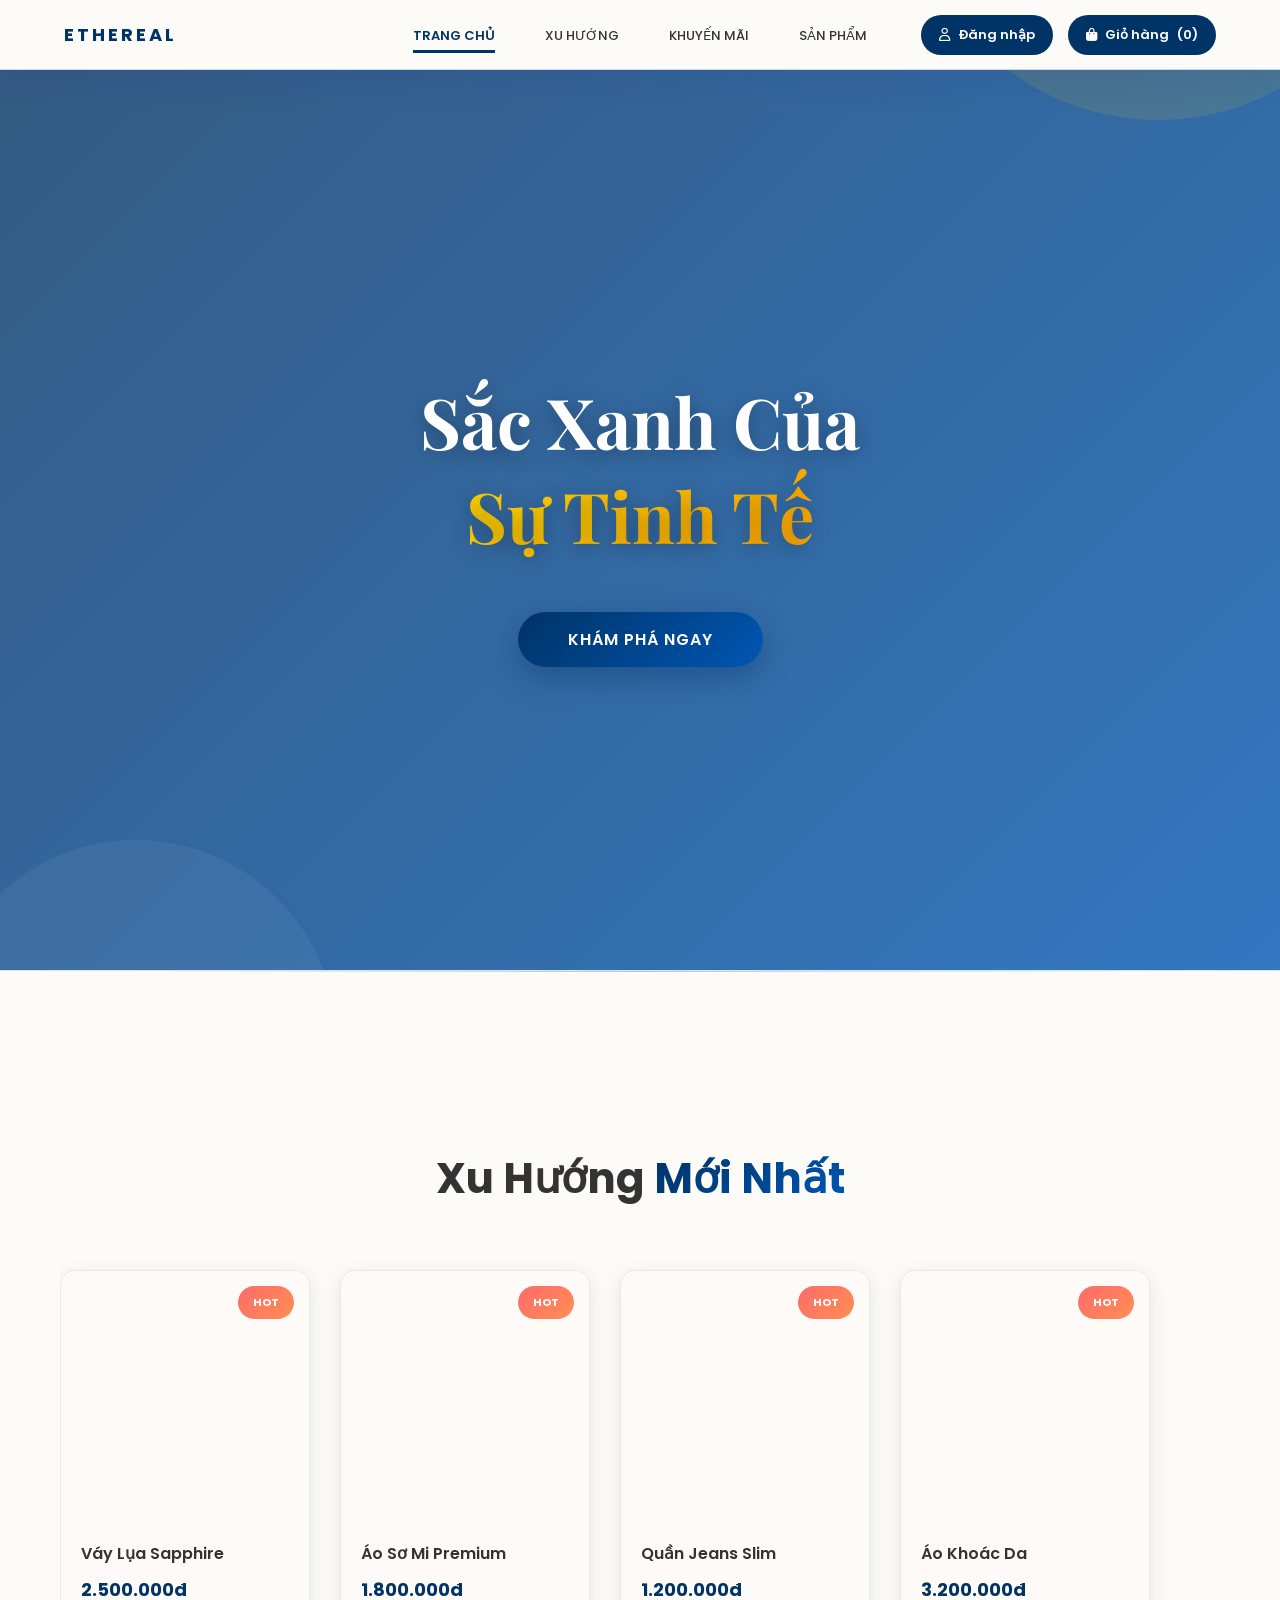
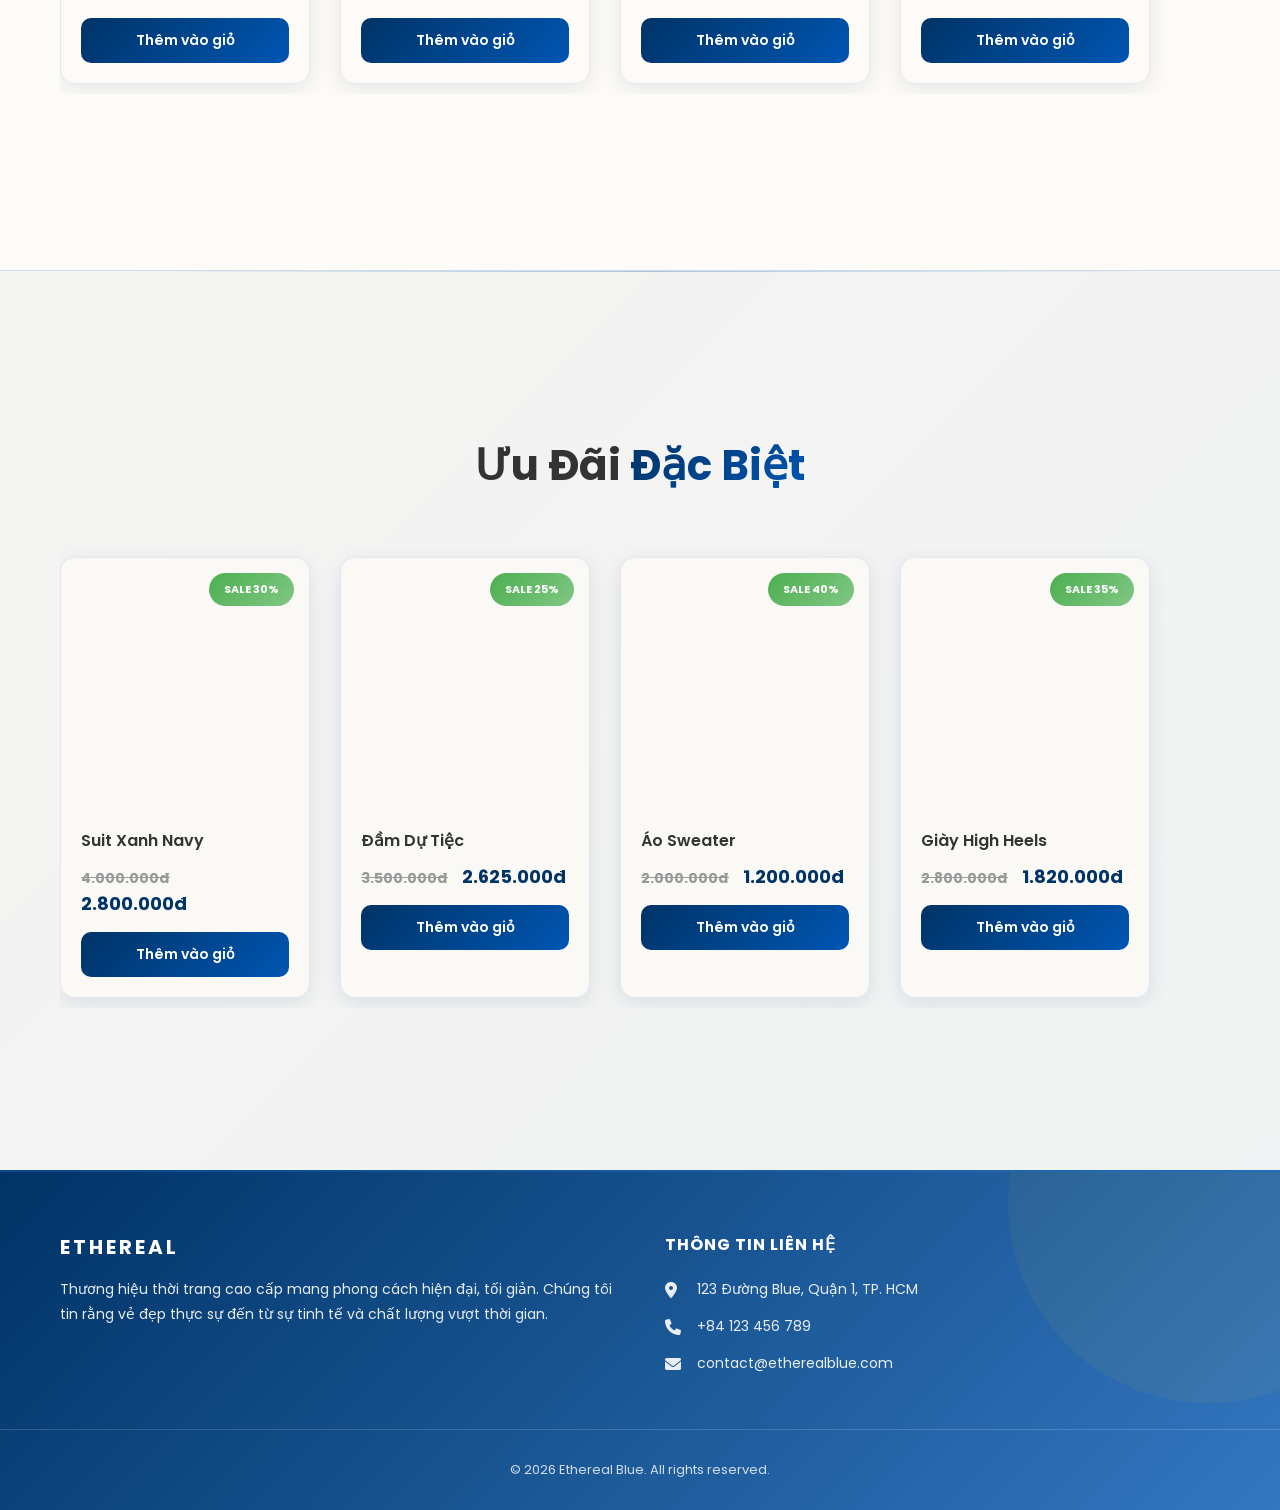
==== index.html @ 76e7ce98 "refactor: header/nav, styles of home page" ====
<!DOCTYPE html>
<html lang="vi">
<head>
    <meta charset="UTF-8">
    <meta name="viewport" content="width=device-width, initial-scale=1.0">
    <title>Ethereal Blue | Luxury Style</title>
    <link rel="stylesheet" href="assets/css/style.css">
    <link href="https://fonts.googleapis.com/css2?family=Playfair+Display:wght@700&family=Poppins:wght@300;400;600&display=swap" rel="stylesheet">
    <link rel="stylesheet" href="https://cdnjs.cloudflare.com/ajax/libs/font-awesome/6.0.0/css/all.min.css">
</head>
<body>

    <header>
        <a href="#" class="logo">ETHEREAL</a>
        <nav id="nav-menu">
            <ul>
                <li><a href="#" class="nav-item active">Trang chủ</a></li>
                <li><a href="#hot-section" class="nav-item">Xu hướng</a></li>
                <li><a href="#sale-section" class="nav-item">Khuyến mãi</a></li>
                <li><a href="#">Sản phẩm</a></li>
            </ul>
        </nav>
        <div class="nav-actions">
            <button class="btn-login"><i class="far fa-user"></i> Đăng nhập</button>
            <button class="btn-cart"><i class="fas fa-shopping-bag"></i> Giỏ hàng <span id="cart-count">(0)</span></button>
        </div>
        <button class="menu-mobile" id="mobile-toggle"><i class="fas fa-bars"></i></button>
    </header>

    <section class="hero">
        <div class="hero-content">
            <h1>Sắc Xanh Của <br><span>Sự Tinh Tế</span></h1>
            <button class="btn-shop">Khám phá ngay</button>
        </div>
    </section>

    <section class="collection" id="hot-section">
        <div class="container">
            <h2 class="section-title">Xu Hướng <span>Mới Nhất</span></h2>
            <div class="grid" data-scrollable="true">
                <div class="card">
                    <div class="badge hot">HOT</div>
                    <div class="img-placeholder" style="background-image: url('https://images.unsplash.com/photo-1539109136881-3be0616acf4b?auto=format&fit=crop&w=500&q=80')"></div>
                    <div class="card-content">
                        <h3 class="card-title">Váy Lụa Sapphire</h3>
                        <p class="card-price">2.500.000đ</p>
                        <button class="btn-add">Thêm vào giỏ</button>
                    </div>
                </div>
                <div class="card">
                    <div class="badge hot">HOT</div>
                    <div class="img-placeholder" style="background-image: url('https://images.unsplash.com/photo-1550639524-056b47719371?auto=format&fit=crop&w=500&q=80')"></div>
                    <div class="card-content">
                        <h3 class="card-title">Áo Sơ Mi Premium</h3>
                        <p class="card-price">1.800.000đ</p>
                        <button class="btn-add">Thêm vào giỏ</button>
                    </div>
                </div>
                <div class="card">
                    <div class="badge hot">HOT</div>
                    <div class="img-placeholder" style="background-image: url('https://images.unsplash.com/photo-1591195853828-11db59a44f6b?auto=format&fit=crop&w=500&q=80')"></div>
                    <div class="card-content">
                        <h3 class="card-title">Quần Jeans Slim</h3>
                        <p class="card-price">1.200.000đ</p>
                        <button class="btn-add">Thêm vào giỏ</button>
                    </div>
                </div>
                <div class="card">
                    <div class="badge hot">HOT</div>
                    <div class="img-placeholder" style="background-image: url('https://images.unsplash.com/photo-1548690596-f003e0d91dae?auto=format&fit=crop&w=500&q=80')"></div>
                    <div class="card-content">
                        <h3 class="card-title">Áo Khoác Da</h3>
                        <p class="card-price">3.200.000đ</p>
                        <button class="btn-add">Thêm vào giỏ</button>
                    </div>
                </div>
            </div>
        </div>
    </section>

    <section class="collection sale-bg" id="sale-section">
        <div class="container">
            <h2 class="section-title">Ưu Đãi <span>Đặc Biệt</span></h2>
            <div class="grid" data-scrollable="true">
                <div class="card">
                    <div class="badge sale">SALE 30%</div>
                    <div class="img-placeholder" style="background-image: url('https://images.unsplash.com/photo-1490481651871-ab68de25d43d?auto=format&fit=crop&w=500&q=80')"></div>
                    <div class="card-content">
                        <h3 class="card-title">Suit Xanh Navy</h3>
                        <p class="card-price"><span class="old-price">4.000.000đ</span> <span class="new-price">2.800.000đ</span></p>
                        <button class="btn-add">Thêm vào giỏ</button>
                    </div>
                </div>
                <div class="card">
                    <div class="badge sale">SALE 25%</div>
                    <div class="img-placeholder" style="background-image: url('https://images.unsplash.com/photo-1495385794356-15371f348c44?auto=format&fit=crop&w=500&q=80')"></div>
                    <div class="card-content">
                        <h3 class="card-title">Đầm Dự Tiệc</h3>
                        <p class="card-price"><span class="old-price">3.500.000đ</span> <span class="new-price">2.625.000đ</span></p>
                        <button class="btn-add">Thêm vào giỏ</button>
                    </div>
                </div>
                <div class="card">
                    <div class="badge sale">SALE 40%</div>
                    <div class="img-placeholder" style="background-image: url('https://images.unsplash.com/photo-1552062407-291826ad9b86?auto=format&fit=crop&w=500&q=80')"></div>
                    <div class="card-content">
                        <h3 class="card-title">Áo Sweater</h3>
                        <p class="card-price"><span class="old-price">2.000.000đ</span> <span class="new-price">1.200.000đ</span></p>
                        <button class="btn-add">Thêm vào giỏ</button>
                    </div>
                </div>
                <div class="card">
                    <div class="badge sale">SALE 35%</div>
                    <div class="img-placeholder" style="background-image: url('https://images.unsplash.com/photo-1487215078519-e21cc028cb29?auto=format&fit=crop&w=500&q=80')"></div>
                    <div class="card-content">
                        <h3 class="card-title">Giày High Heels</h3>
                        <p class="card-price"><span class="old-price">2.800.000đ</span> <span class="new-price">1.820.000đ</span></p>
                        <button class="btn-add">Thêm vào giỏ</button>
                    </div>
                </div>
            </div>
        </div>
    </section>

    <footer>
        <div class="container footer-grid">
            <div>
                <h3 class="logo">ETHEREAL</h3>
                <p>Thương hiệu thời trang cao cấp mang phong cách hiện đại, tối giản. Chúng tôi tin rằng vẻ đẹp thực sự đến từ sự tinh tế và chất lượng vượt thời gian.</p>
            </div>
            <div class="footer-contact">
                <h4>Thông tin liên hệ</h4>
                <p><i class="fas fa-map-marker-alt"></i> 123 Đường Blue, Quận 1, TP. HCM</p>
                <p><i class="fas fa-phone"></i> +84 123 456 789</p>
                <p><i class="fas fa-envelope"></i> contact@etherealblue.com</p>
            </div>
        </div>
        <div class="footer-bottom">
            &copy; 2026 Ethereal Blue. All rights reserved.
        </div>
    </footer>

    <script src="assets/js/main.js"></script>
</body>
</html>
---- assets/css/style.css ----
:root {
    --primary-blue: #003366;
    --accent-blue: #0056b3;
    --white-cream: #fdfbf7;
    --text-dark: #333333;
}

html { scroll-behavior: smooth; }
* { margin: 0; padding: 0; box-sizing: border-box; }

body {
    font-family: 'Poppins', sans-serif;
    background: var(--white-cream);
    color: var(--text-dark);
    overflow-x: hidden;
}

/* ===== HEADER / NAVBAR ===== */
.menu-mobile { display: none; color: var(--primary-blue); background: none; border: none; font-size: 20px; cursor: pointer; }

header {
    position: fixed;
    top: 0; width: 100%;
    height: 70px;
    display: flex;
    align-items: center;
    padding: 0 5%;
    background: rgba(253, 251, 247, 0.7);
    backdrop-filter: blur(20px);
    z-index: 1000;
    border-bottom: 1px solid rgba(0,86,179,0.2);
    box-shadow: 0 8px 32px rgba(31, 38, 135, 0.1);
    animation: slideDown 0.5s ease-out;
}

@keyframes slideDown {
    from { transform: translateY(-100%); opacity: 0; }
    to { transform: translateY(0); opacity: 1; }
}

.logo {
    color: var(--primary-blue);
    font-weight: 700;
    letter-spacing: 3px;
    font-size: 18px;
    text-decoration: none;
    white-space: nowrap;
    animation: fadeInLeft 0.6s ease-out;
}

@keyframes fadeInLeft {
    from { transform: translateX(-50px); opacity: 0; }
    to { transform: translateX(0); opacity: 1; }
}

/* Nav căn giữa tuyệt đối */
nav {
    position: absolute;
    left: 50%;
    transform: translateX(-50%);
}

nav ul {
    display: flex;
    list-style: none;
    gap: 50px;
}

nav a {
    text-decoration: none;
    color: var(--text-dark);
    font-size: 13px;
    text-transform: uppercase;
    font-weight: 500;
    transition: 0.3s;
    position: relative;
}

nav a::after {
    content: '';
    position: absolute;
    bottom: -8px; left: 0;
    width: 0; height: 3px;
    background: var(--primary-blue);
    transition: width 0.3s ease;
}

nav a:hover::after,
nav a.active::after { width: 100%; }

nav a.active {
    color: var(--primary-blue);
    font-weight: 600;
}

.nav-actions {
    display: flex;
    gap: 15px;
    margin-left: auto;
}

.btn-login, .btn-cart {
    background: var(--primary-blue);
    color: white;
    border: none;
    padding: 10px 18px;
    border-radius: 25px;
    cursor: pointer;
    font-size: 13px;
    font-weight: 600;
    font-family: 'Poppins', sans-serif;
    transition: 0.3s;
    display: flex;
    align-items: center;
    gap: 8px;
    white-space: nowrap;
}

.btn-login:hover, .btn-cart:hover {
    background: var(--accent-blue);
    transform: translateY(-2px);
    box-shadow: 0 8px 20px rgba(0, 51, 102, 0.3);
}

/* ===== HERO ===== */
.hero {
    height: 100vh;
    background: linear-gradient(135deg, rgba(0,51,102,0.8) 0%, rgba(0,86,179,0.8) 100%),
                url('https://images.unsplash.com/photo-1558618666-fcd25c85cd64?auto=format&fit=crop&w=1200&q=80') center/cover;
    display: flex;
    align-items: center;
    justify-content: center;
    color: white;
    text-align: center;
    margin-top: 70px;
    position: relative;
    overflow: hidden;
}

.hero::before {
    content: '';
    position: absolute;
    top: -50%; right: -10%;
    width: 500px; height: 500px;
    background: rgba(255,215,0,0.1);
    border-radius: 50%;
    animation: float 6s ease-in-out infinite;
}

.hero::after {
    content: '';
    position: absolute;
    bottom: -30%; left: -5%;
    width: 400px; height: 400px;
    background: rgba(255,255,255,0.05);
    border-radius: 50%;
    animation: float 8s ease-in-out infinite reverse;
}

@keyframes float {
    0%, 100% { transform: translateY(0); }
    50% { transform: translateY(30px); }
}

.hero-content {
    position: relative;
    z-index: 10;
    animation: fadeInUp 1s ease-out;
}

@keyframes fadeInUp {
    from { transform: translateY(50px); opacity: 0; }
    to { transform: translateY(0); opacity: 1; }
}

.hero-content h1 {
    font-size: 70px;
    font-weight: 700;
    margin-bottom: 20px;
    font-family: 'Playfair Display', serif;
    text-shadow: 0 4px 20px rgba(0,0,0,0.3);
}

.hero-content span {
    background: linear-gradient(135deg, #FFD700, #FFA500);
    -webkit-background-clip: text;
    -webkit-text-fill-color: transparent;
    background-clip: text;
    animation: pulse 2s ease-in-out infinite;
}

@keyframes pulse {
    0%, 100% { opacity: 1; }
    50% { opacity: 0.7; }
}

.btn-shop {
    margin-top: 30px;
    padding: 15px 50px;
    background: linear-gradient(135deg, var(--primary-blue), var(--accent-blue));
    color: white;
    border: none;
    border-radius: 50px;
    font-size: 16px;
    font-weight: 600;
    font-family: 'Poppins', sans-serif;
    cursor: pointer;
    transition: 0.4s;
    box-shadow: 0 10px 30px rgba(0,51,102,0.4);
    text-transform: uppercase;
    letter-spacing: 1px;
}

.btn-shop:hover {
    transform: translateY(-4px);
    box-shadow: 0 15px 40px rgba(0,51,102,0.5);
}

/* ===== COLLECTION SECTIONS ===== */
.collection {
    height: 100vh;
    display: flex;
    align-items: center;
    border-top: 1px solid rgba(0,86,179,0.15);
    position: relative;
    overflow: hidden;
}

.collection::before {
    content: '';
    position: absolute;
    top: 0; left: 10%; right: 10%;
    height: 1px;
    background: linear-gradient(90deg, transparent, rgba(0,86,179,0.3), transparent);
}

.sale-bg {
    background: linear-gradient(135deg, rgba(0,51,102,0.03), rgba(0,86,179,0.05));
}

.container {
    max-width: 1200px;
    margin: 0 auto;
    padding: 0 20px;
    width: 100%;
}

.section-title {
    text-align: center;
    font-size: 42px;
    font-weight: 700;
    margin-bottom: 50px;
    color: var(--text-dark);
    animation: fadeIn 0.8s ease-out;
}

@keyframes fadeIn {
    from { opacity: 0; }
    to { opacity: 1; }
}

.section-title span {
    background: linear-gradient(135deg, var(--primary-blue), var(--accent-blue));
    -webkit-background-clip: text;
    -webkit-text-fill-color: transparent;
    background-clip: text;
}

/* ===== GRID / CARDS ===== */
.grid {
    display: flex;
    gap: 30px;
    overflow-x: auto;
    scroll-behavior: smooth;
    padding: 10px 0;
    cursor: grab;
}

.grid.dragging { cursor: grabbing; }

.grid::-webkit-scrollbar { height: 6px; }
.grid::-webkit-scrollbar-track { background: rgba(0,51,102,0.05); border-radius: 10px; }
.grid::-webkit-scrollbar-thumb { background: linear-gradient(90deg, var(--primary-blue), var(--accent-blue)); border-radius: 10px; }
.grid::-webkit-scrollbar-thumb:hover { background: var(--primary-blue); }

.card {
    flex: 0 0 250px;
    background: rgba(253,251,247,0.8);
    backdrop-filter: blur(10px);
    border: 1px solid rgba(0,86,179,0.1);
    border-radius: 15px;
    overflow: hidden;
    transition: 0.4s;
    box-shadow: 0 5px 20px rgba(0,51,102,0.1);
    animation: slideIn 0.6s ease-out;
    position: relative;
}

@keyframes slideIn {
    from { opacity: 0; transform: translateY(30px); }
    to { opacity: 1; transform: translateY(0); }
}

.card:hover {
    transform: translateY(-8px);
    box-shadow: 0 15px 40px rgba(0,51,102,0.25);
    border-color: rgba(0,86,179,0.3);
    background: rgba(253,251,247,0.95);
}

.badge {
    position: absolute;
    top: 15px; right: 15px;
    padding: 8px 15px;
    border-radius: 20px;
    font-size: 11px;
    font-weight: 700;
    text-transform: uppercase;
    z-index: 100;
    animation: slideInRight 0.5s ease-out;
}

@keyframes slideInRight {
    from { transform: translateX(100px); opacity: 0; }
    to { transform: translateX(0); opacity: 1; }
}

.badge.hot { background: linear-gradient(135deg, #FF6B6B, #FF8E53); color: white; }
.badge.sale { background: linear-gradient(135deg, #4CAF50, #81C784); color: white; }

.img-placeholder {
    width: 100%;
    height: 250px;
    background-size: cover;
    background-position: center;
    position: relative;
    overflow: hidden;
}

.img-placeholder::after {
    content: '';
    position: absolute;
    inset: 0;
    background: rgba(0,51,102,0.3);
    transition: 0.3s;
    opacity: 0;
}

.card:hover .img-placeholder::after { opacity: 1; }

.card-content { padding: 20px; }

.card-title {
    font-size: 16px;
    font-weight: 600;
    margin-bottom: 10px;
    color: var(--text-dark);
    transition: 0.3s;
}

.card:hover .card-title { color: var(--primary-blue); }

.card-price {
    font-size: 18px;
    font-weight: 700;
    color: var(--primary-blue);
    margin-bottom: 15px;
}

.old-price { text-decoration: line-through; color: #999; margin-right: 10px; font-size: 14px; }
.new-price { color: var(--primary-blue); font-weight: 700; }

.btn-add {
    width: 100%;
    padding: 12px;
    background: linear-gradient(135deg, var(--primary-blue), var(--accent-blue));
    color: white;
    border: none;
    border-radius: 10px;
    font-size: 14px;
    font-weight: 600;
    font-family: 'Poppins', sans-serif;
    cursor: pointer;
    transition: 0.3s;
}

.btn-add:hover {
    transform: translateY(-2px);
    box-shadow: 0 8px 20px rgba(0,51,102,0.3);
}

/* ===== FOOTER ===== */
footer {
    background: linear-gradient(135deg, var(--primary-blue), rgba(0,86,179,0.8));
    color: white;
    padding: 60px 0 30px;
    border-top: 2px solid rgba(0,86,179,0.3);
    position: relative;
    overflow: hidden;
}

footer::before {
    content: '';
    position: absolute;
    top: -50%; right: -10%;
    width: 400px; height: 400px;
    background: rgba(255,215,0,0.05);
    border-radius: 50%;
    animation: float 8s ease-in-out infinite;
}

.footer-grid {
    display: grid;
    grid-template-columns: 1fr 1fr;
    gap: 50px;
    margin-bottom: 40px;
    position: relative;
    z-index: 10;
}

footer .logo {
    color: white;
    font-size: 20px;
    letter-spacing: 3px;
    display: block;
    margin-bottom: 15px;
}

footer > .container > div > p {
    font-size: 14px;
    line-height: 1.8;
    opacity: 0.9;
}

.footer-contact h4 {
    font-size: 16px;
    margin-bottom: 20px;
    text-transform: uppercase;
    letter-spacing: 1px;
}

.footer-contact p {
    font-size: 14px;
    margin-bottom: 12px;
    display: flex;
    align-items: center;
    gap: 12px;
    transition: 0.3s;
    opacity: 0.9;
}

.footer-contact p:hover {
    opacity: 1;
    transform: translateX(5px);
}

.footer-contact i { font-size: 16px; width: 20px; }

.footer-bottom {
    text-align: center;
    padding-top: 30px;
    border-top: 1px solid rgba(255,255,255,0.2);
    font-size: 13px;
    opacity: 0.8;
    position: relative;
    z-index: 10;
}

/* ===== MOBILE ===== */
@media (max-width: 768px) {
    header { padding: 0 15px; }
    .menu-mobile { display: block; margin-left: auto; }
    nav { position: static; transform: none; display: none; }
    nav.active {
        display: flex;
        position: absolute;
        top: 70px; left: 0; right: 0;
        background: rgba(253,251,247,0.97);
        backdrop-filter: blur(20px);
        padding: 20px;
        border-bottom: 1px solid rgba(0,86,179,0.2);
    }
    nav.active ul { flex-direction: column; gap: 15px; }
    .nav-actions { display: none; }
    .hero-content h1 { font-size: 40px; }
    .section-title { font-size: 28px; }
    .card { flex: 0 0 200px; }
    .footer-grid { grid-template-columns: 1fr; gap: 30px; }
}
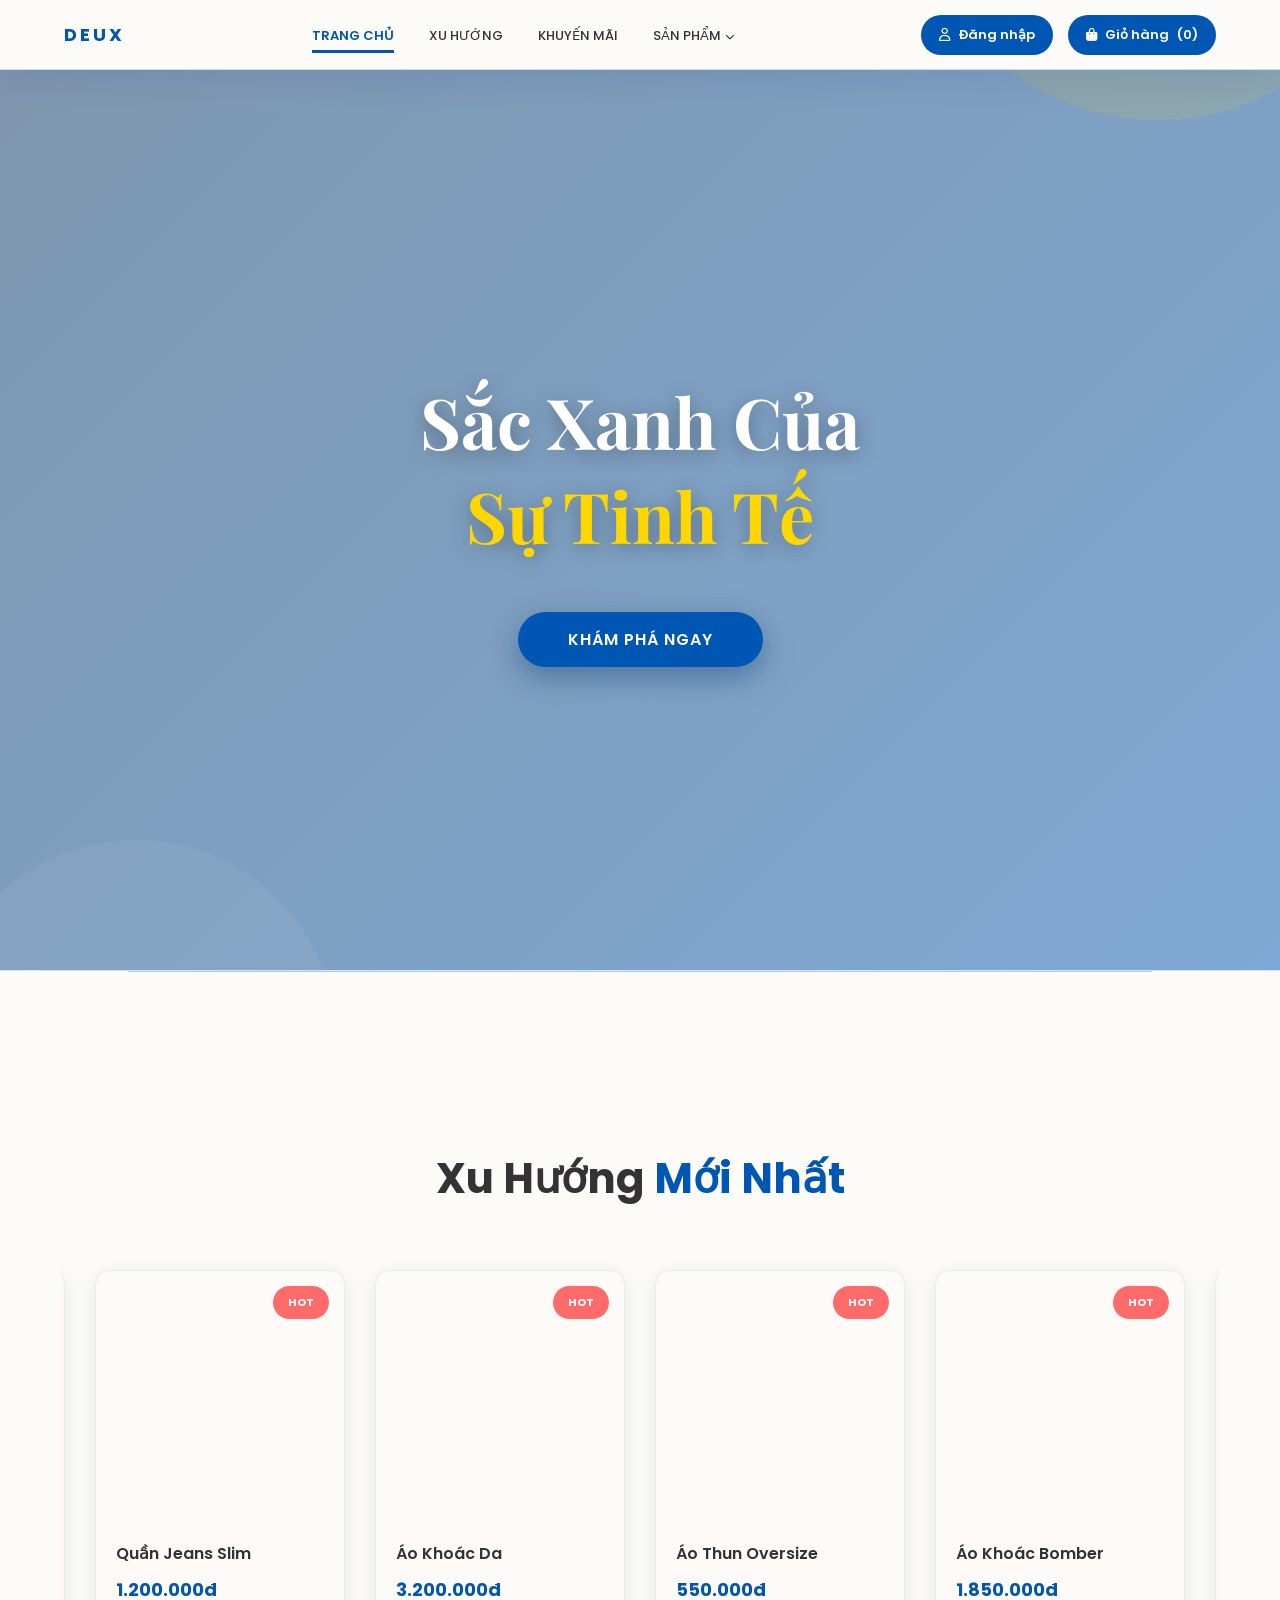
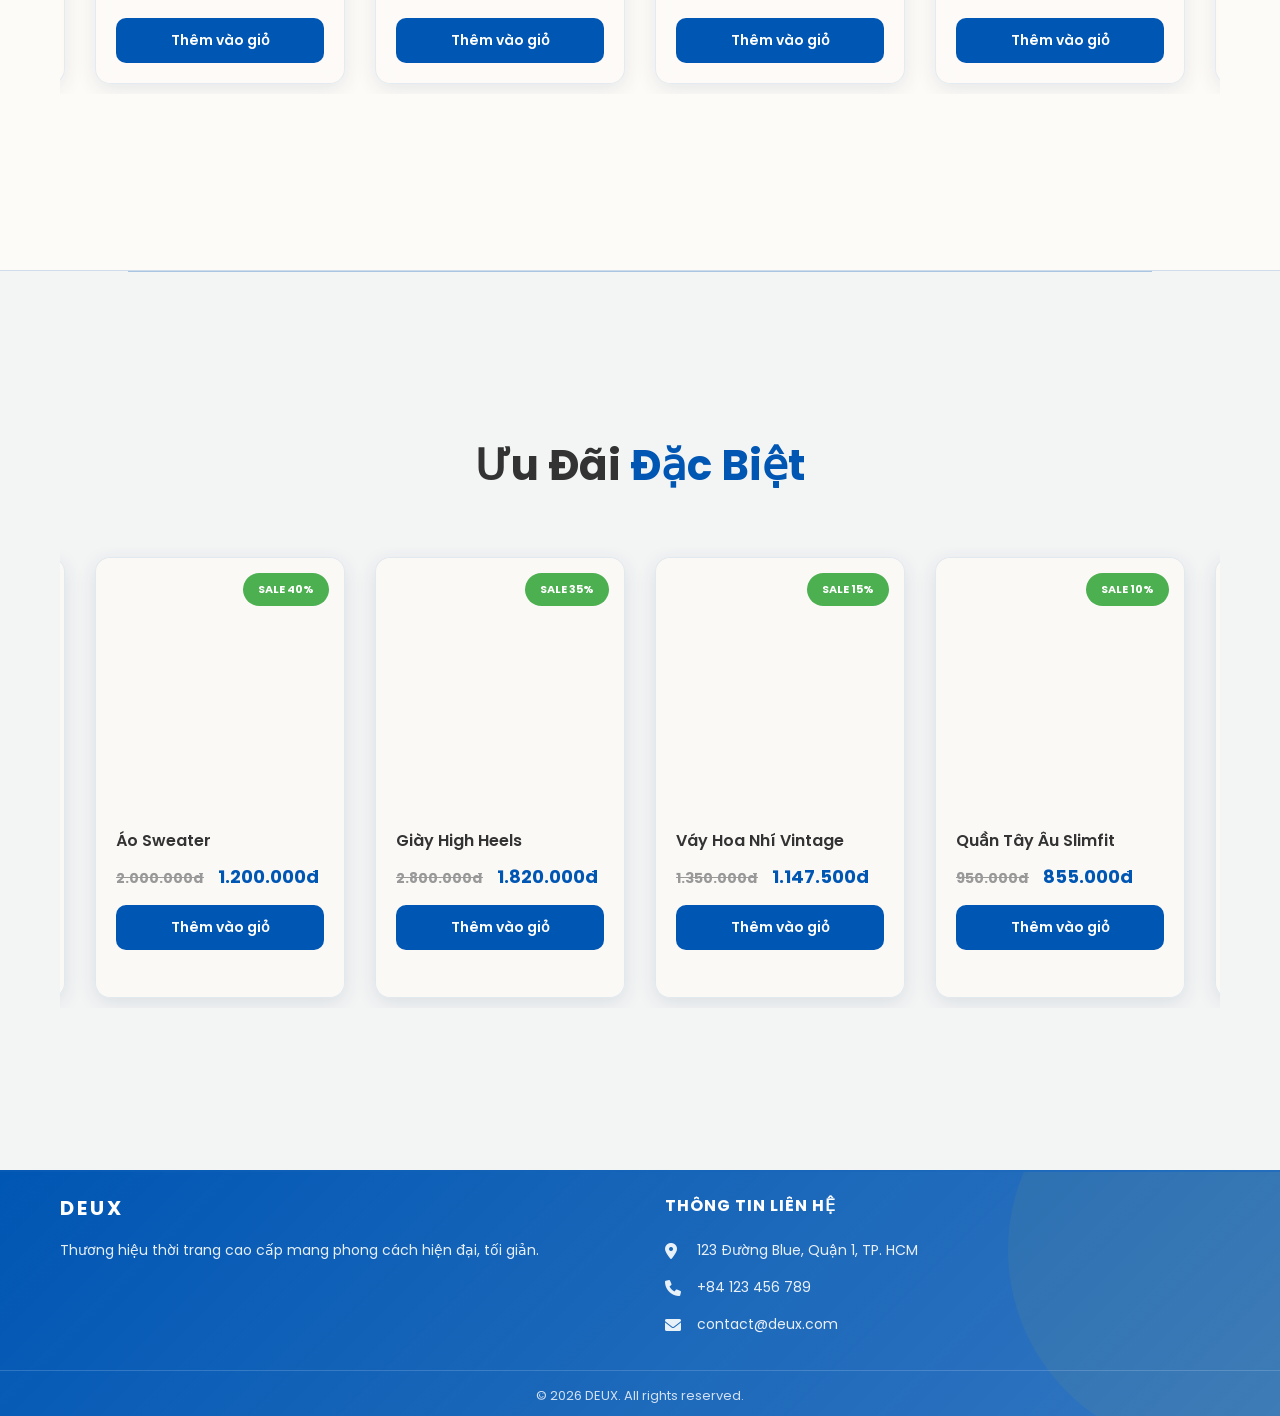
==== commit 3086ac01: "feat: Rebrand to DEUX and add cart/size support" ====
--- a/index.html
+++ b/index.html
@@ -1,17 +1,22 @@
 <!DOCTYPE html>
 <html lang="vi">
+
 <head>
     <meta charset="UTF-8">
     <meta name="viewport" content="width=device-width, initial-scale=1.0">
-    <title>Ethereal Blue | Luxury Style</title>
-    <link rel="stylesheet" href="assets/css/style.css">
-    <link href="https://fonts.googleapis.com/css2?family=Playfair+Display:wght@700&family=Poppins:wght@300;400;600&display=swap" rel="stylesheet">
+    <title>DEUX | Luxury Style</title>
+    <link rel="icon" href="/assets/images/favicon.png" type="image/png">
+    <link rel="stylesheet" href="assets/style.css">
+    <link
+        href="https://fonts.googleapis.com/css2?family=Playfair+Display:wght@700&family=Poppins:wght@300;400;600&display=swap"
+        rel="stylesheet">
     <link rel="stylesheet" href="https://cdnjs.cloudflare.com/ajax/libs/font-awesome/6.0.0/css/all.min.css">
 </head>
+
 <body>
 
     <header>
-        <a href="#" class="logo">ETHEREAL</a>
+        <!-- <a href="#" class="logo">DEUX</a>
         <nav id="nav-menu">
             <ul>
                 <li><a href="#" class="nav-item active">Trang chủ</a></li>
@@ -19,12 +24,17 @@
                 <li><a href="#sale-section" class="nav-item">Khuyến mãi</a></li>
                 <li><a href="#">Sản phẩm</a></li>
             </ul>
+            <div class="nav-mobile-actions" style="display:none;">
+                <button class="btn-login"><i class="far fa-user"></i> Đăng nhập</button>
+                <button class="btn-cart"><i class="fas fa-shopping-bag"></i> Giỏ hàng <span
+                        id="cart-count-mobile">(0)</span></button>
+            </div>
         </nav>
         <div class="nav-actions">
-            <button class="btn-login"><i class="far fa-user"></i> Đăng nhập</button>
-            <button class="btn-cart"><i class="fas fa-shopping-bag"></i> Giỏ hàng <span id="cart-count">(0)</span></button>
+            <a href="pages/auth/login.html" class="btn-login"><i class="far fa-user"></i> Đăng nhập</a>
+            <a href="pages/cart/cart.html" class="btn-cart"><i class="fas fa-shopping-bag"></i> Giỏ hàng <span id="cart-count-mobile">(0)</span></a>
         </div>
-        <button class="menu-mobile" id="mobile-toggle"><i class="fas fa-bars"></i></button>
+        <button class="menu-mobile" id="mobile-toggle"><i class="fas fa-bars"></i></button> -->
     </header>
 
     <section class="hero">
@@ -37,109 +47,38 @@
     <section class="collection" id="hot-section">
         <div class="container">
             <h2 class="section-title">Xu Hướng <span>Mới Nhất</span></h2>
-            <div class="grid" data-scrollable="true">
-                <div class="card">
-                    <div class="badge hot">HOT</div>
-                    <div class="img-placeholder" style="background-image: url('https://images.unsplash.com/photo-1539109136881-3be0616acf4b?auto=format&fit=crop&w=500&q=80')"></div>
-                    <div class="card-content">
-                        <h3 class="card-title">Váy Lụa Sapphire</h3>
-                        <p class="card-price">2.500.000đ</p>
-                        <button class="btn-add">Thêm vào giỏ</button>
-                    </div>
-                </div>
-                <div class="card">
-                    <div class="badge hot">HOT</div>
-                    <div class="img-placeholder" style="background-image: url('https://images.unsplash.com/photo-1550639524-056b47719371?auto=format&fit=crop&w=500&q=80')"></div>
-                    <div class="card-content">
-                        <h3 class="card-title">Áo Sơ Mi Premium</h3>
-                        <p class="card-price">1.800.000đ</p>
-                        <button class="btn-add">Thêm vào giỏ</button>
-                    </div>
-                </div>
-                <div class="card">
-                    <div class="badge hot">HOT</div>
-                    <div class="img-placeholder" style="background-image: url('https://images.unsplash.com/photo-1591195853828-11db59a44f6b?auto=format&fit=crop&w=500&q=80')"></div>
-                    <div class="card-content">
-                        <h3 class="card-title">Quần Jeans Slim</h3>
-                        <p class="card-price">1.200.000đ</p>
-                        <button class="btn-add">Thêm vào giỏ</button>
-                    </div>
-                </div>
-                <div class="card">
-                    <div class="badge hot">HOT</div>
-                    <div class="img-placeholder" style="background-image: url('https://images.unsplash.com/photo-1548690596-f003e0d91dae?auto=format&fit=crop&w=500&q=80')"></div>
-                    <div class="card-content">
-                        <h3 class="card-title">Áo Khoác Da</h3>
-                        <p class="card-price">3.200.000đ</p>
-                        <button class="btn-add">Thêm vào giỏ</button>
-                    </div>
-                </div>
-            </div>
+            <div class="grid" id="hot-grid" data-scrollable="true"></div>
         </div>
     </section>
 
     <section class="collection sale-bg" id="sale-section">
         <div class="container">
             <h2 class="section-title">Ưu Đãi <span>Đặc Biệt</span></h2>
-            <div class="grid" data-scrollable="true">
-                <div class="card">
-                    <div class="badge sale">SALE 30%</div>
-                    <div class="img-placeholder" style="background-image: url('https://images.unsplash.com/photo-1490481651871-ab68de25d43d?auto=format&fit=crop&w=500&q=80')"></div>
-                    <div class="card-content">
-                        <h3 class="card-title">Suit Xanh Navy</h3>
-                        <p class="card-price"><span class="old-price">4.000.000đ</span> <span class="new-price">2.800.000đ</span></p>
-                        <button class="btn-add">Thêm vào giỏ</button>
-                    </div>
-                </div>
-                <div class="card">
-                    <div class="badge sale">SALE 25%</div>
-                    <div class="img-placeholder" style="background-image: url('https://images.unsplash.com/photo-1495385794356-15371f348c44?auto=format&fit=crop&w=500&q=80')"></div>
-                    <div class="card-content">
-                        <h3 class="card-title">Đầm Dự Tiệc</h3>
-                        <p class="card-price"><span class="old-price">3.500.000đ</span> <span class="new-price">2.625.000đ</span></p>
-                        <button class="btn-add">Thêm vào giỏ</button>
-                    </div>
-                </div>
-                <div class="card">
-                    <div class="badge sale">SALE 40%</div>
-                    <div class="img-placeholder" style="background-image: url('https://images.unsplash.com/photo-1552062407-291826ad9b86?auto=format&fit=crop&w=500&q=80')"></div>
-                    <div class="card-content">
-                        <h3 class="card-title">Áo Sweater</h3>
-                        <p class="card-price"><span class="old-price">2.000.000đ</span> <span class="new-price">1.200.000đ</span></p>
-                        <button class="btn-add">Thêm vào giỏ</button>
-                    </div>
-                </div>
-                <div class="card">
-                    <div class="badge sale">SALE 35%</div>
-                    <div class="img-placeholder" style="background-image: url('https://images.unsplash.com/photo-1487215078519-e21cc028cb29?auto=format&fit=crop&w=500&q=80')"></div>
-                    <div class="card-content">
-                        <h3 class="card-title">Giày High Heels</h3>
-                        <p class="card-price"><span class="old-price">2.800.000đ</span> <span class="new-price">1.820.000đ</span></p>
-                        <button class="btn-add">Thêm vào giỏ</button>
-                    </div>
-                </div>
-            </div>
+            <div class="grid" id="sale-grid" data-scrollable="true"></div>
         </div>
     </section>
 
     <footer>
-        <div class="container footer-grid">
+        <!-- <div class="container footer-grid">
             <div>
-                <h3 class="logo">ETHEREAL</h3>
-                <p>Thương hiệu thời trang cao cấp mang phong cách hiện đại, tối giản. Chúng tôi tin rằng vẻ đẹp thực sự đến từ sự tinh tế và chất lượng vượt thời gian.</p>
+                <h3 class="logo">DEUX</h3>
+                <p>Thương hiệu thời trang cao cấp mang phong cách hiện đại, tối giản. Chúng tôi tin rằng vẻ đẹp thực sự
+                    đến từ sự tinh tế và chất lượng vượt thời gian.</p>
             </div>
             <div class="footer-contact">
                 <h4>Thông tin liên hệ</h4>
                 <p><i class="fas fa-map-marker-alt"></i> 123 Đường Blue, Quận 1, TP. HCM</p>
                 <p><i class="fas fa-phone"></i> +84 123 456 789</p>
-                <p><i class="fas fa-envelope"></i> contact@etherealblue.com</p>
+                <p><i class="fas fa-envelope"></i> contact@deux.com</p>
             </div>
         </div>
         <div class="footer-bottom">
-            &copy; 2026 Ethereal Blue. All rights reserved.
-        </div>
+            &copy; 2026 DEUX. All rights reserved.
+        </div> -->
     </footer>
 
-    <script src="assets/js/main.js"></script>
+    <script src="/assets/components.js"></script>
+    <script src="/assets/main.js"></script>
 </body>
+
 </html>
--- a/assets/style.css
+++ b/assets/style.css
@@ -0,0 +1,925 @@
+:root {
+    --primary-blue: #0056b3;
+    --accent-blue: #003366;
+    --white-cream: #fdfbf7;
+    --text-dark: #333333;
+}
+
+html {
+    scroll-behavior: smooth;
+}
+
+* {
+    margin: 0;
+    padding: 0;
+    box-sizing: border-box;
+}
+
+body {
+    font-family: 'Poppins', sans-serif;
+    background: var(--white-cream);
+    color: var(--text-dark);
+    overflow-x: hidden;
+}
+
+/* ===== HEADER / NAVBAR ===== */
+.menu-mobile {
+    display: none;
+    color: var(--primary-blue);
+    background: none;
+    border: none;
+    font-size: 20px;
+    cursor: pointer;
+}
+
+header {
+    position: fixed;
+    top: 0;
+    width: 100%;
+    height: 70px;
+    display: flex;
+    align-items: center;
+    padding: 0 5%;
+    background: rgba(253, 251, 247, 0.7);
+    backdrop-filter: blur(20px);
+    z-index: 1000;
+    border-bottom: 1px solid rgba(0, 86, 179, 0.2);
+    box-shadow: 0 8px 32px rgba(31, 38, 135, 0.1);
+    animation: slideDown 0.5s ease-out;
+}
+
+@keyframes slideDown {
+    from {
+        transform: translateY(-100%);
+        opacity: 0;
+    }
+
+    to {
+        transform: translateY(0);
+        opacity: 1;
+    }
+}
+
+.logo {
+    color: var(--primary-blue);
+    font-weight: 700;
+    letter-spacing: 3px;
+    font-size: 18px;
+    text-decoration: none;
+    white-space: nowrap;
+    animation: fadeInLeft 0.6s ease-out;
+}
+
+@keyframes fadeInLeft {
+    from {
+        transform: translateX(-50px);
+        opacity: 0;
+    }
+
+    to {
+        transform: translateX(0);
+        opacity: 1;
+    }
+}
+
+/* Nav căn giữa flex */
+nav {
+    flex: 1;
+    display: flex;
+    justify-content: center;
+}
+
+nav ul {
+    display: flex;
+    list-style: none;
+    gap: 35px;
+}
+
+nav a {
+    text-decoration: none;
+    color: var(--text-dark);
+    font-size: 13px;
+    text-transform: uppercase;
+    font-weight: 500;
+    transition: 0.3s;
+    position: relative;
+}
+
+nav a::after {
+    content: '';
+    position: absolute;
+    bottom: -8px;
+    left: 0;
+    width: 0;
+    height: 3px;
+    background: var(--primary-blue);
+    transition: width 0.3s ease;
+}
+
+nav a:hover::after,
+nav a.active::after {
+    width: 100%;
+}
+
+nav a.active {
+    color: var(--primary-blue);
+    font-weight: 600;
+}
+
+.nav-actions {
+    display: flex;
+    gap: 15px;
+    margin-left: auto;
+}
+
+.btn-login,
+.btn-cart {
+    background: var(--primary-blue);
+    color: white;
+    border: none;
+    padding: 10px 18px;
+    border-radius: 25px;
+    cursor: pointer;
+    font-size: 13px;
+    font-weight: 600;
+    font-family: 'Poppins', sans-serif;
+    transition: background 0.4s ease, transform 0.3s ease, box-shadow 0.3s ease;
+    display: flex;
+    align-items: center;
+    gap: 8px;
+    white-space: nowrap;
+    text-decoration: none;
+}
+
+.btn-login:hover,
+.btn-cart:hover {
+    background: var(--accent-blue);
+    transform: translateY(-2px);
+    box-shadow: 0 8px 20px rgba(0, 51, 102, 0.3);
+}
+
+
+/* ===== HERO ===== */
+.hero {
+    height: 100vh;
+    background: linear-gradient(135deg, rgba(0, 51, 102, 0.5) 0%, rgba(0, 86, 179, 0.5) 100%),
+        url('/assets/images/hero-bg.jpg') center/cover no-repeat;
+    display: flex;
+    align-items: center;
+    justify-content: center;
+    color: white;
+    text-align: center;
+    margin-top: 70px;
+    position: relative;
+    overflow: hidden;
+}
+
+.hero::before {
+    content: '';
+    position: absolute;
+    top: -50%;
+    right: -10%;
+    width: 500px;
+    height: 500px;
+    background: rgba(255, 215, 0, 0.1);
+    border-radius: 50%;
+    animation: float 6s ease-in-out infinite;
+}
+
+.hero::after {
+    content: '';
+    position: absolute;
+    bottom: -30%;
+    left: -5%;
+    width: 400px;
+    height: 400px;
+    background: rgba(255, 255, 255, 0.05);
+    border-radius: 50%;
+    animation: float 8s ease-in-out infinite reverse;
+}
+
+@keyframes float {
+
+    0%,
+    100% {
+        transform: translateY(0);
+    }
+
+    50% {
+        transform: translateY(30px);
+    }
+}
+
+.hero-content {
+    position: relative;
+    z-index: 10;
+    animation: fadeInUp 1s ease-out;
+}
+
+@keyframes fadeInUp {
+    from {
+        transform: translateY(50px);
+        opacity: 0;
+    }
+
+    to {
+        transform: translateY(0);
+        opacity: 1;
+    }
+}
+
+.hero-content h1 {
+    font-size: 70px;
+    font-weight: 700;
+    margin-bottom: 20px;
+    font-family: 'Playfair Display', serif;
+    text-shadow: 0 4px 20px rgba(0, 0, 0, 0.3);
+}
+
+.hero-content span {
+    color: #FFD700;
+}
+
+@keyframes pulse {
+
+    0%,
+    100% {
+        opacity: 1;
+    }
+
+    50% {
+        opacity: 0.7;
+    }
+}
+
+.btn-shop {
+    margin-top: 30px;
+    padding: 15px 50px;
+    background: var(--primary-blue);
+    color: white;
+    border: none;
+    border-radius: 50px;
+    font-size: 16px;
+    font-weight: 600;
+    font-family: 'Poppins', sans-serif;
+    cursor: pointer;
+    transition: background 0.4s ease, transform 0.4s ease, box-shadow 0.4s ease;
+    box-shadow: 0 10px 30px rgba(0, 51, 102, 0.4);
+    text-transform: uppercase;
+    letter-spacing: 1px;
+}
+
+.btn-shop:hover {
+    background: var(--accent-blue);
+    transform: translateY(-4px);
+    box-shadow: 0 15px 40px rgba(0, 51, 102, 0.5);
+}
+
+/* ===== COLLECTION SECTIONS ===== */
+.collection {
+    height: 100vh;
+    display: flex;
+    align-items: center;
+    border-top: 1px solid rgba(0, 86, 179, 0.15);
+    position: relative;
+    overflow: hidden;
+
+    background: var(--white-cream);
+}
+
+/* Đường kẻ trang trí trên */
+.collection::before {
+    content: '';
+    position: absolute;
+    top: 0;
+    left: 10%;
+    right: 10%;
+    height: 1px;
+    background: rgba(0, 86, 179, 0.3);
+}
+
+/* Hoa văn chấm nền */
+.collection::after {
+    content: '';
+    position: absolute;
+    inset: 0;
+    pointer-events: none;
+    z-index: 0;
+}
+
+/* Vòng tròn trang trí phải */
+.collection .deco-circle-right {
+    position: absolute;
+    right: -80px;
+    top: 50%;
+    transform: translateY(-50%);
+    width: 340px;
+    height: 340px;
+    border-radius: 50%;
+    border: 1.5px solid rgba(0, 86, 179, 0.12);
+    pointer-events: none;
+}
+
+.collection .deco-circle-right::before {
+    content: '';
+    position: absolute;
+    inset: 30px;
+    border-radius: 50%;
+    border: 1px solid rgba(255, 215, 0, 0.15);
+}
+
+/* Vòng tròn trang trí trái */
+.collection .deco-circle-left {
+    position: absolute;
+    left: -60px;
+    bottom: 60px;
+    width: 220px;
+    height: 220px;
+    border-radius: 50%;
+    border: 1px solid rgba(0, 86, 179, 0.1);
+    pointer-events: none;
+}
+
+/* Container phải nằm trên z-index */
+.collection .container {
+    position: relative;
+    z-index: 1;
+}
+
+/* ===== SALE SECTION ===== */
+.sale-bg {
+    background: rgba(0, 86, 179, 0.04);
+}
+
+.sale-bg::after {
+    background-image: none;
+}
+
+.container {
+    max-width: 1200px;
+    margin: 0 auto;
+    padding: 0 20px;
+    width: 100%;
+}
+
+.section-title {
+    text-align: center;
+    font-size: 42px;
+    font-weight: 700;
+    margin-bottom: 50px;
+    color: var(--text-dark);
+    animation: fadeIn 0.8s ease-out;
+}
+
+@keyframes fadeIn {
+    from {
+        opacity: 0;
+    }
+
+    to {
+        opacity: 1;
+    }
+}
+
+.section-title span {
+    color: var(--primary-blue);
+}
+
+/* ===== GRID / CARDS ===== */
+.grid {
+    display: flex;
+    justify-content: center;
+    gap: 30px;
+    overflow-x: auto;
+    scroll-behavior: smooth;
+    padding: 10px 0;
+    cursor: grab;
+}
+
+.grid.dragging {
+    cursor: grabbing;
+}
+
+.grid::-webkit-scrollbar {
+    height: 6px;
+}
+
+.grid::-webkit-scrollbar-track {
+    background: rgba(0, 51, 102, 0.05);
+    border-radius: 10px;
+}
+
+.grid::-webkit-scrollbar-thumb {
+    background: var(--primary-blue);
+    border-radius: 10px;
+}
+
+.grid::-webkit-scrollbar-thumb:hover {
+    background: var(--primary-blue);
+}
+
+.card {
+    flex: 0 0 250px;
+    background: rgba(253, 251, 247, 0.8);
+    backdrop-filter: blur(10px);
+    border: 1px solid rgba(0, 86, 179, 0.1);
+    border-radius: 15px;
+    overflow: hidden;
+    transition: 0.4s;
+    box-shadow: 0 5px 20px rgba(0, 51, 102, 0.1);
+    animation: slideIn 0.6s ease-out;
+    position: relative;
+}
+
+@keyframes slideIn {
+    from {
+        opacity: 0;
+        transform: translateY(30px);
+    }
+
+    to {
+        opacity: 1;
+        transform: translateY(0);
+    }
+}
+
+.card:hover {
+    transform: translateY(-8px);
+    box-shadow: 0 15px 40px rgba(0, 51, 102, 0.25);
+    border-color: rgba(0, 86, 179, 0.3);
+    background: rgba(253, 251, 247, 0.95);
+}
+
+.badge {
+    position: absolute;
+    top: 15px;
+    right: 15px;
+    padding: 8px 15px;
+    border-radius: 20px;
+    font-size: 11px;
+    font-weight: 700;
+    text-transform: uppercase;
+    z-index: 100;
+    animation: slideInRight 0.5s ease-out;
+}
+
+@keyframes slideInRight {
+    from {
+        transform: translateX(100px);
+        opacity: 0;
+    }
+
+    to {
+        transform: translateX(0);
+        opacity: 1;
+    }
+}
+
+.badge.hot {
+    background: #FF6B6B;
+    color: white;
+}
+
+.badge.sale {
+    background: #4CAF50;
+    color: white;
+}
+
+.img-placeholder {
+    width: 100%;
+    height: 250px;
+    position: relative;
+    overflow: hidden;
+}
+
+/* Ảnh tự crop theo khung — không cần chỉnh kích thước ảnh gốc */
+.img-placeholder img {
+    width: 100%;
+    height: 100%;
+    object-fit: cover;
+    object-position: center top;
+    display: block;
+    transition: transform 0.4s ease;
+}
+
+.card:hover .img-placeholder img {
+    transform: scale(1.05);
+}
+
+.img-placeholder::after {
+    content: '';
+    position: absolute;
+    inset: 0;
+    background: rgba(0, 51, 102, 0.3);
+    transition: 0.3s;
+    opacity: 0;
+    pointer-events: none;
+}
+
+.card:hover .img-placeholder::after {
+    opacity: 1;
+}
+
+.card-content {
+    padding: 20px;
+}
+
+.card-title {
+    font-size: 16px;
+    font-weight: 600;
+    margin-bottom: 10px;
+    color: var(--text-dark);
+    transition: 0.3s;
+}
+
+.card:hover .card-title {
+    color: var(--primary-blue);
+}
+
+.card-price {
+    font-size: 18px;
+    font-weight: 700;
+    color: var(--primary-blue);
+    margin-bottom: 15px;
+}
+
+.old-price {
+    text-decoration: line-through;
+    color: #999;
+    margin-right: 10px;
+    font-size: 14px;
+}
+
+.new-price {
+    color: var(--primary-blue);
+    font-weight: 700;
+}
+
+.btn-add {
+    width: 100%;
+    padding: 12px;
+    background: var(--primary-blue);
+    color: white;
+    border: none;
+    border-radius: 10px;
+    font-size: 14px;
+    font-weight: 600;
+    font-family: 'Poppins', sans-serif;
+    cursor: pointer;
+    transition: background 0.4s ease, transform 0.3s ease, box-shadow 0.3s ease;
+}
+
+.btn-add:hover {
+    background: var(--accent-blue);
+    transform: translateY(-2px);
+    box-shadow: 0 8px 20px rgba(0, 51, 102, 0.3);
+}
+
+/* ===== FOOTER ===== */
+footer {
+    background: linear-gradient(135deg, var(--primary-blue), rgba(0, 86, 179, 0.8));
+    color: white;
+    padding: 21px 0 10px;
+    border-top: 2px solid rgba(0, 86, 179, 0.3);
+    position: relative;
+    overflow: hidden;
+}
+
+footer::before {
+    content: '';
+    position: absolute;
+    top: -50%;
+    right: -10%;
+    width: 400px;
+    height: 400px;
+    background: rgba(255, 215, 0, 0.05);
+    border-radius: 50%;
+    animation: float 8s ease-in-out infinite;
+}
+
+.footer-grid {
+    display: grid;
+    grid-template-columns: 1fr 1fr;
+    gap: 50px;
+    margin-bottom: 20px;
+    position: relative;
+    z-index: 10;
+}
+
+footer .logo {
+    color: white;
+    font-size: 20px;
+    letter-spacing: 3px;
+    display: block;
+    margin-bottom: 15px;
+}
+
+footer>.container>div>p {
+    font-size: 14px;
+    line-height: 1.8;
+    opacity: 0.9;
+}
+
+.footer-contact h4 {
+    font-size: 16px;
+    margin-bottom: 20px;
+    text-transform: uppercase;
+    letter-spacing: 1px;
+}
+
+.footer-contact p {
+    font-size: 14px;
+    margin-bottom: 12px;
+    display: flex;
+    align-items: center;
+    gap: 12px;
+    transition: 0.3s;
+    opacity: 0.9;
+}
+
+.footer-contact p:hover {
+    opacity: 1;
+    transform: translateX(5px);
+}
+
+.footer-contact i {
+    font-size: 16px;
+    width: 20px;
+}
+
+.footer-bottom {
+    text-align: center;
+    padding-top: 15px;
+    border-top: 1px solid rgba(255, 255, 255, 0.2);
+    font-size: 13px;
+    opacity: 0.8;
+    position: relative;
+    z-index: 10;
+}
+
+/* ===== USER DROPDOWN MENU ===== */
+.user-menu-wrapper {
+    position: relative;
+}
+
+.user-chevron {
+    font-size: 10px !important;
+    transition: transform 0.3s ease;
+}
+
+.user-menu-wrapper.open .user-chevron {
+    transform: rotate(180deg);
+}
+
+.user-dropdown {
+    display: none;
+    position: absolute;
+    top: calc(100% + 10px);
+    right: 0;
+    min-width: 180px;
+    background: white;
+    border-radius: 12px;
+    box-shadow: 0 10px 35px rgba(0, 51, 102, 0.15);
+    border: 1px solid rgba(0, 86, 179, 0.1);
+    overflow: hidden;
+    z-index: 2000;
+    animation: dropdownIn 0.2s ease-out;
+}
+
+@keyframes dropdownIn {
+    from {
+        opacity: 0;
+        transform: translateY(-8px);
+    }
+
+    to {
+        opacity: 1;
+        transform: translateY(0);
+    }
+}
+
+.user-menu-wrapper.open .user-dropdown {
+    display: block;
+}
+
+.user-dropdown-item {
+    display: flex;
+    align-items: center;
+    gap: 10px;
+    width: 100%;
+    padding: 12px 18px;
+    font-family: 'Poppins', sans-serif;
+    font-size: 13px;
+    font-weight: 500;
+    color: var(--text-dark);
+    text-decoration: none;
+    background: none;
+    border: none;
+    cursor: pointer;
+    transition: background 0.2s, color 0.2s;
+    text-align: left;
+}
+
+.user-dropdown-item i {
+    font-size: 14px;
+    color: var(--primary-blue);
+    width: 16px;
+}
+
+.user-dropdown-item:hover {
+    background: rgba(0, 86, 179, 0.06);
+    color: var(--primary-blue);
+}
+
+.user-dropdown-logout {
+    color: #c0392b !important;
+}
+
+.user-dropdown-logout i {
+    color: #c0392b !important;
+}
+
+.user-dropdown-logout:hover {
+    background: rgba(192, 57, 43, 0.06) !important;
+}
+
+.user-dropdown-divider {
+    height: 1px;
+    background: rgba(0, 0, 0, 0.06);
+    margin: 2px 0;
+}
+
+/* ===== CUSTOM LOGOUT MODAL ===== */
+.custom-modal {
+    position: fixed;
+    inset: 0;
+    background: rgba(0, 0, 0, 0.4);
+    backdrop-filter: blur(4px);
+    display: flex;
+    align-items: center;
+    justify-content: center;
+    z-index: 3000;
+    opacity: 0;
+    visibility: hidden;
+    transition: all 0.3s ease;
+}
+
+.custom-modal.show {
+    opacity: 1;
+    visibility: visible;
+}
+
+.modal-content {
+    background: var(--white-cream);
+    padding: 30px;
+    border-radius: 20px;
+    width: 90%;
+    max-width: 400px;
+    text-align: center;
+    box-shadow: 0 20px 60px rgba(0, 51, 102, 0.2);
+    transform: translateY(20px);
+    transition: transform 0.3s ease;
+    border: 1px solid rgba(0, 86, 179, 0.1);
+}
+
+.custom-modal.show .modal-content {
+    transform: translateY(0);
+}
+
+.modal-content h3 {
+    color: var(--primary-blue);
+    margin-bottom: 15px;
+    font-size: 20px;
+}
+
+.modal-content p {
+    font-size: 14px;
+    color: #666;
+    margin-bottom: 25px;
+}
+
+.modal-actions {
+    display: flex;
+    gap: 12px;
+}
+
+.btn-modal {
+    flex: 1;
+    padding: 12px;
+    border: none;
+    border-radius: 12px;
+    font-weight: 600;
+    cursor: pointer;
+    font-family: 'Poppins', sans-serif;
+    transition: 0.3s;
+}
+
+.btn-confirm {
+    background: #c0392b;
+    color: white;
+}
+
+.btn-confirm:hover {
+    background: #a93226;
+    transform: translateY(-2px);
+}
+
+.btn-cancel {
+    background: #e0e0e0;
+    color: var(--text-dark);
+}
+
+.btn-cancel:hover {
+    background: #d0d0d0;
+}
+
+/* ===== MOBILE ===== */
+@media (max-width: 1130px) {
+    header {
+        padding: 0 15px;
+    }
+
+    .menu-mobile {
+        display: block;
+        margin-left: auto;
+    }
+
+    nav {
+        position: static;
+        transform: none;
+        display: none;
+        flex: unset;
+    }
+
+    nav.active {
+        display: flex;
+        position: absolute;
+        top: 70px;
+        left: 0;
+        right: 0;
+        background: rgba(253, 251, 247, 0.97);
+        backdrop-filter: blur(20px);
+        padding: 20px 25px 25px;
+        border-bottom: 1px solid rgba(0, 86, 179, 0.2);
+        flex-direction: column;
+        gap: 0;
+    }
+
+    nav.active ul {
+        flex-direction: column;
+        gap: 15px;
+    }
+
+    .nav-mobile-actions {
+        display: flex;
+        gap: 12px;
+        margin-top: 20px;
+        padding-top: 20px;
+        border-top: 1px solid rgba(0, 86, 179, 0.15);
+    }
+
+    .nav-mobile-actions .btn-login,
+    .nav-mobile-actions .btn-cart {
+        flex: 1;
+        justify-content: center;
+    }
+
+    /* Xóa gạch chân hover cho btn-login / btn-cart trong mobile nav */
+    .nav-mobile-actions .btn-login::after,
+    .nav-mobile-actions .btn-cart::after {
+        display: none !important;
+    }
+
+    /* Dropdown trên mobile: căn trái theo nút, không căn giữa trang */
+    .nav-has-dropdown .nav-dropdown {
+        left: 0;
+        transform: none;
+        animation: navDropInMobile 0.18s ease-out;
+    }
+
+    @keyframes navDropInMobile {
+        from { opacity: 0; transform: translateY(-6px); }
+        to   { opacity: 1; transform: translateY(0); }
+    }
+
+    .nav-actions {
+        display: none;
+    }
+
+    .hero-content h1 {
+        font-size: 40px;
+    }
+
+    .section-title {
+        font-size: 28px;
+    }
+
+    .card {
+        flex: 0 0 200px;
+    }
+
+    .footer-grid {
+        grid-template-columns: 1fr;
+        gap: 30px;
+    }
+}
